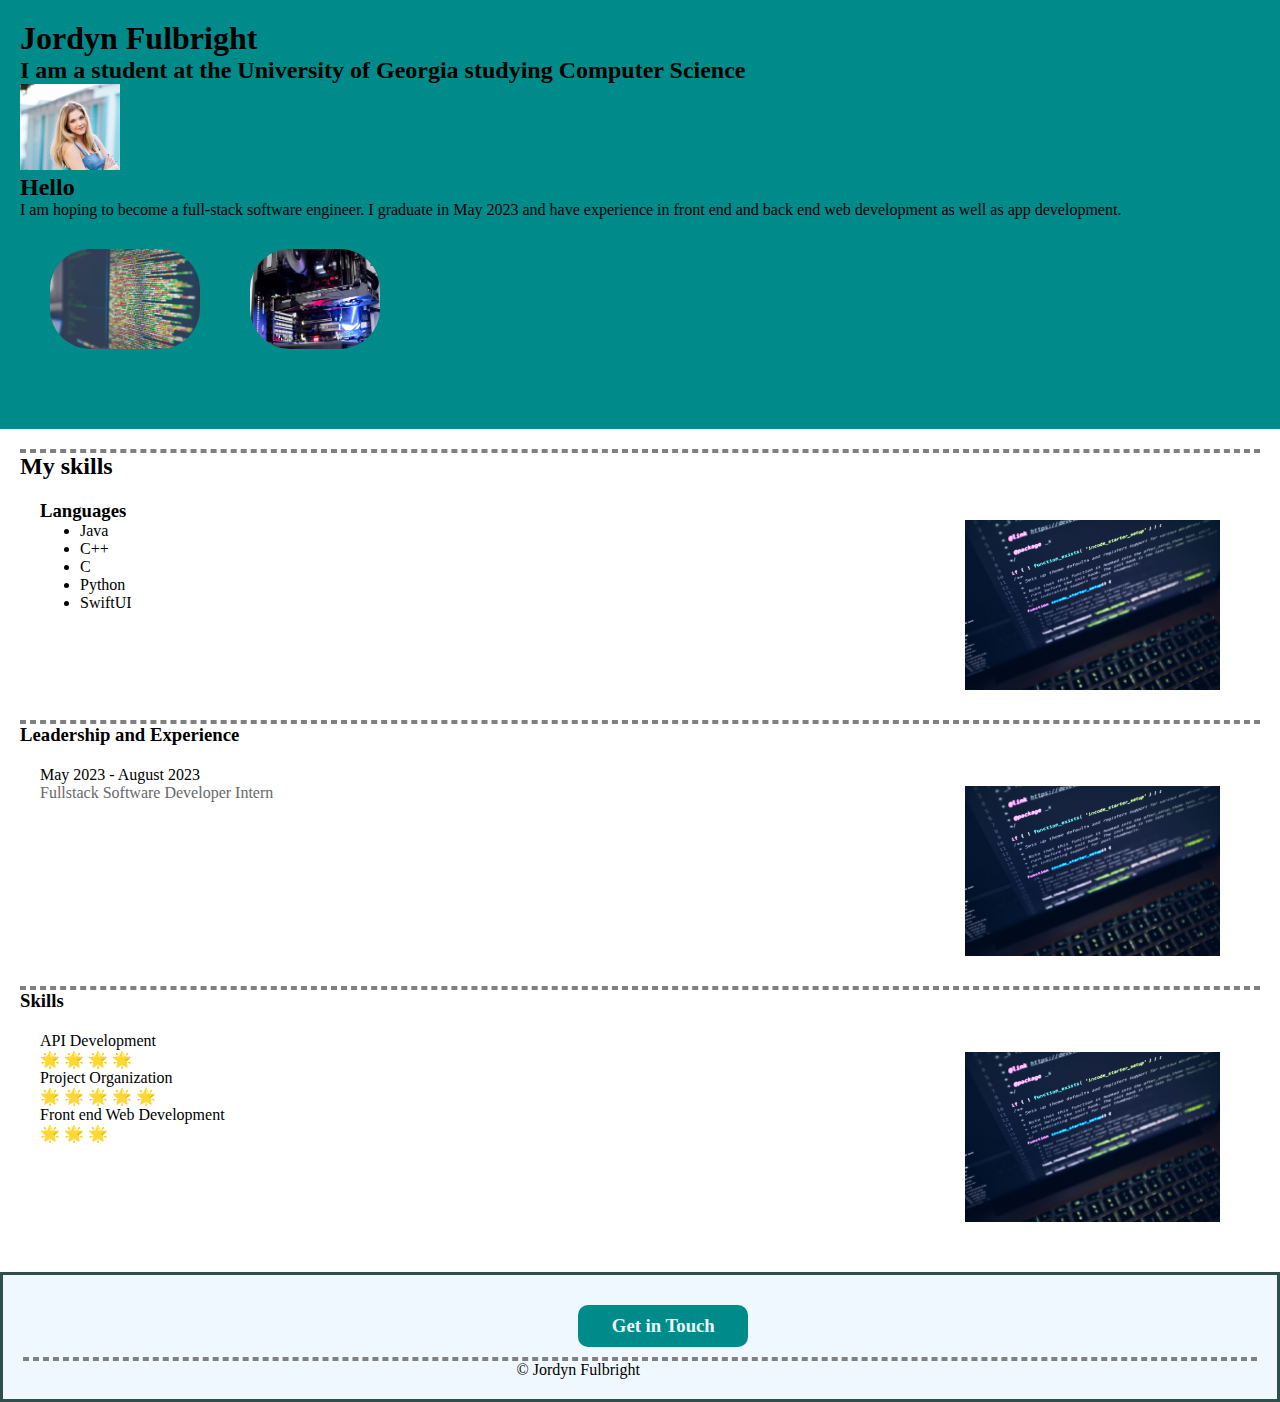
==== index.html @ 48a2790d "inital commit" ====
<!DOCTYPE html>
<html lang="en">

<head>
    <meta charset="utf-8">
    <link rel="icon" href="/favicon.ico">
    <link rel="stylesheet" href="./css/style.css">
    <title>Jordyn Fulbright</title>
    <meta name="description" content="As the birthplace of public higher
    education">
</head>

<body>
    <div class="box1">
        <h1>Jordyn Fulbright</h1>
        <h2>I am a student at the University of Georgia studying Computer Science</h2>
        <img src="./images/me.jpg" alt="Jordyn Fulbright" width="100">
        <h2>Hello</h2>
        <p> I am hoping to become a full-stack software engineer. I graduate in May 2023 and have
            experience in front end and back end web development as well as app development.
        </p>
        <div class="topImages">
            <img src="./images/pic1.jpg" class="imageStuff" style="border-radius: 50px;">
            <img src="./images/pic2.jpg" class="imageStuff" style="margin-left:200px; border-radius: 50px;">
        </div>
    </div>
    <div class="box2">
                <hr>
                <h2>My skills</h2>
                <div class="la">
                    <div class="right">
                        <img src="./images/pic3.jpg" style="height:170px;">
                    </div>
                    <div class="left">
                <h3>Languages</h3>
                <ul>
                    <li>Java</li>
                    <li>C++</li>
                    <li>C</li>
                    <li>Python</li>
                    <li>SwiftUI</li>
                </ul>
            </div>
        </div>

        <hr>
         <h3>Leadership and Experience</h3>
         <div class="la">
            <div class="right">
                <img src="./images/pic3.jpg" style="height:170px;">
            </div>
            <div class="left">
        <dl>
            <dt>May 2023 - August 2023</dt>
            <dd><a href="https://metropolis.tech">Fullstack Software Developer Intern</a></dd>
        </dl>
        </div>
        </div>
        <hr>
        <h3>Skills</h3>
        <div class="la">
            <div class="right">
                <img src="./images/pic3.jpg" style="height:170px;">
            </div>
            <div class="left">
        <dl>
            <dt>API Development</dt>
            <dd>&#127775 &#127775 &#127775 &#127775</dd>
            <dt>Project Organization</dt>
            <dd>&#127775 &#127775 &#127775 &#127775 &#127775</dd>
            <dt>Front end Web Development</dt>
            <dd>&#127775 &#127775 &#127775</dd>
        </dl>
        </div>
        </div>
    </div>
    <div class="box3">
        <a href="./contact.html">
            <h3 class="button">Get in Touch</h3>
        </a>
        <hr>
        <p style = "margin-left:40%;">&copy; Jordyn Fulbright</p>
    </div>
</body>

</html>
---- css/style.css ----
* {
    margin: 0;
    align-items: center;
    flex-direction: column;

}

a {
    color:dimgrey;
    text-decoration: none;
}

a:hover {
    color:cadetblue;
}
.box1 {
    background-color:darkcyan;
    padding: 20px;
    
}

.box2 {
    padding: 20px;

}

.box3 {
    padding: 20px;
    align-items: center;
    align-self: center;
    background-color: aliceblue;
    border-style: solid;
    border-color:darkslategray


}

.button {
    background-color: darkcyan;
    padding:10px;
    border-color: black;
    border-radius: 10px;
    color:aliceblue;
    align-self: center;
    width:150px;
    text-align: center;
    margin: 10px;
    margin-left:45%;
    
}

hr {
    border-width: 2px;
    border-style: dashed;
}

.imageStuff {
    position:absolute;
    height: 100px;
    padding:10px;


}

.topImages {
    flex-direction: row;
    margin:20px;
    height:150px;
}

.la {
    /* display: flex;
    flex-direction: row; */
    padding:20px;
    height:200px;
}
.left {
    float:left;
}
.right {
    margin:20px;
    float:right;
}

.left2 {
    float:left;
    display: flex;
    flex-direction: column;
    margin-top: 20px;
    padding:10px;
}
.right2 {
    margin:20px;
    float:right;
    display: flex;
    flex-direction: column;
    padding:10px;
}
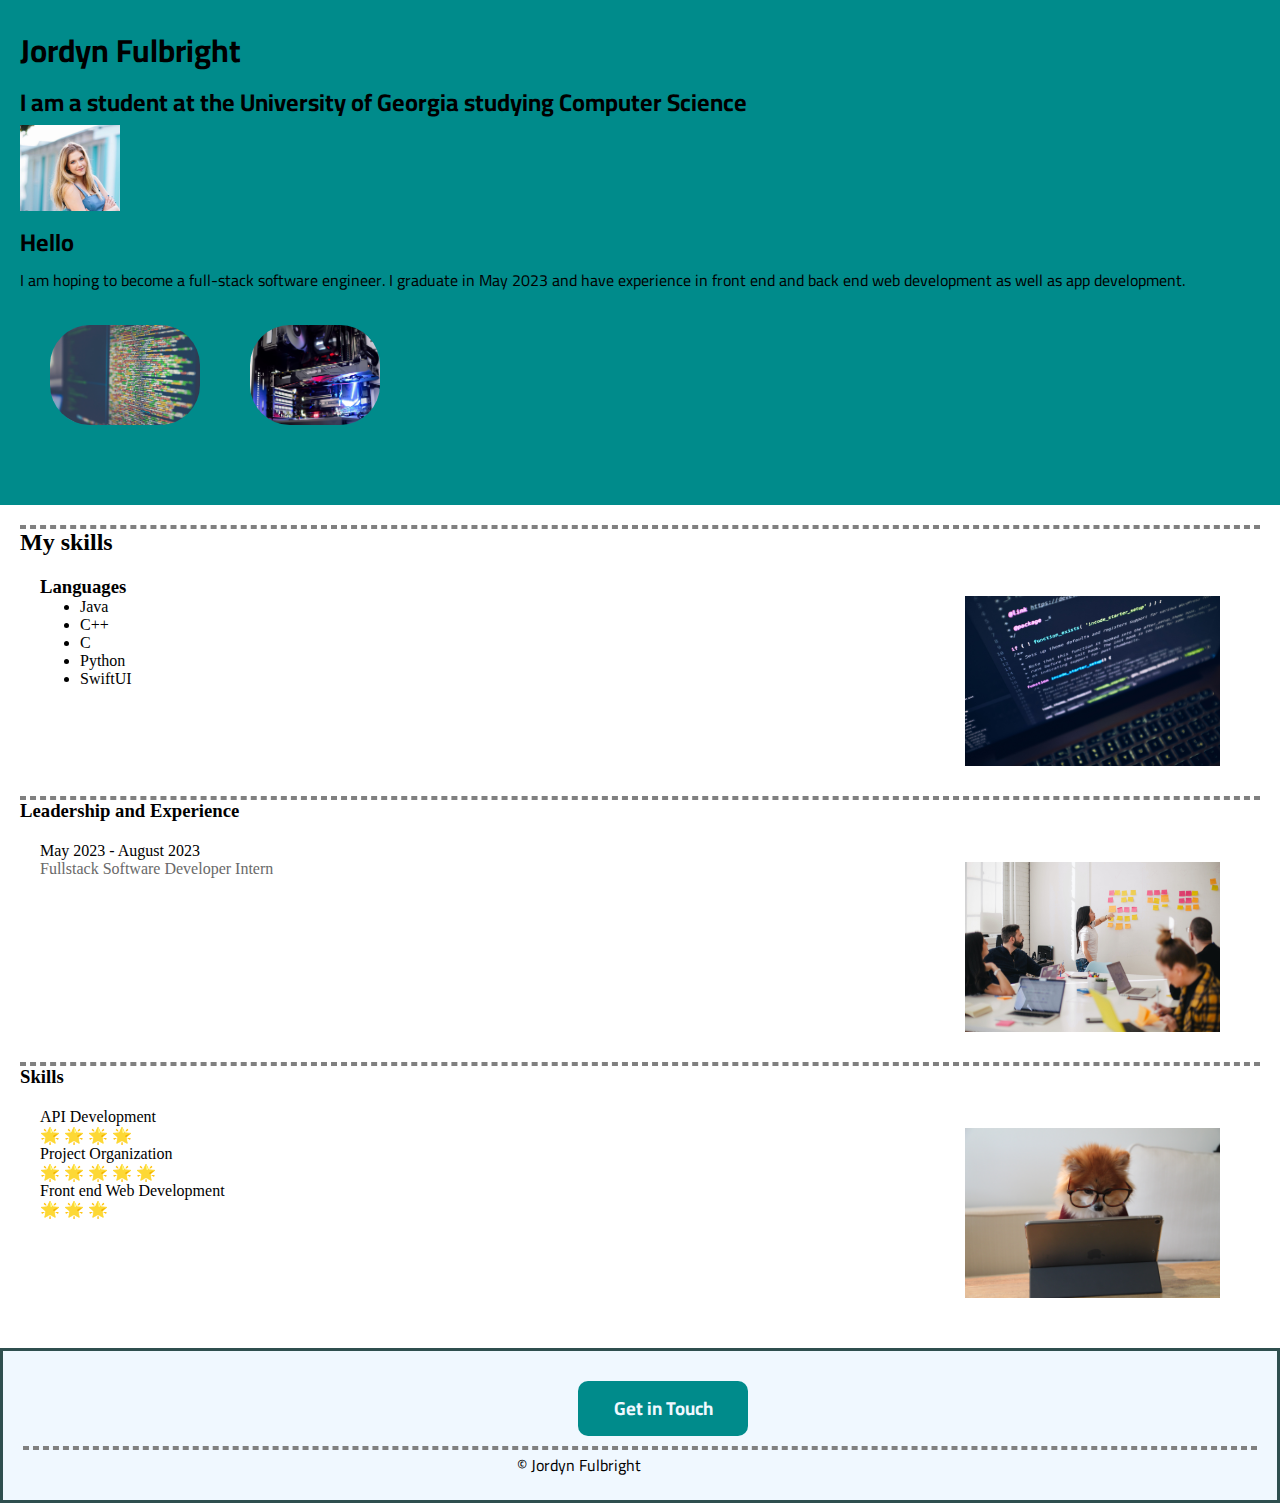
==== commit 18c1b2b1: "initial commit" ====
--- a/index.html
+++ b/index.html
@@ -5,6 +5,7 @@
     <meta charset="utf-8">
     <link rel="icon" href="/favicon.ico">
     <link rel="stylesheet" href="./css/style.css">
+    <link href="https://fonts.googleapis.com/css2?family=Cairo:wght@200&display=swap" rel="stylesheet">
     <title>Jordyn Fulbright</title>
     <meta name="description" content="As the birthplace of public higher
     education">
@@ -47,7 +48,7 @@
          <h3>Leadership and Experience</h3>
          <div class="la">
             <div class="right">
-                <img src="./images/pic3.jpg" style="height:170px;">
+                <img src="./images/pic4.jpg" style="height:170px;">
             </div>
             <div class="left">
         <dl>
@@ -60,7 +61,7 @@
         <h3>Skills</h3>
         <div class="la">
             <div class="right">
-                <img src="./images/pic3.jpg" style="height:170px;">
+                <img src="./images/pic5.jpg" style="height:170px;">
             </div>
             <div class="left">
         <dl>
--- a/css/style.css
+++ b/css/style.css
@@ -16,6 +16,7 @@
 .box1 {
     background-color:darkcyan;
     padding: 20px;
+    font-family: 'Cairo', sans-serif;
     
 }
 
@@ -30,7 +31,8 @@
     align-self: center;
     background-color: aliceblue;
     border-style: solid;
-    border-color:darkslategray
+    border-color:darkslategray;
+    font-family: 'Cairo', sans-serif;
 
 
 }
@@ -46,6 +48,7 @@
     text-align: center;
     margin: 10px;
     margin-left:45%;
+    font-family: 'Cairo', sans-serif;
     
 }
 
